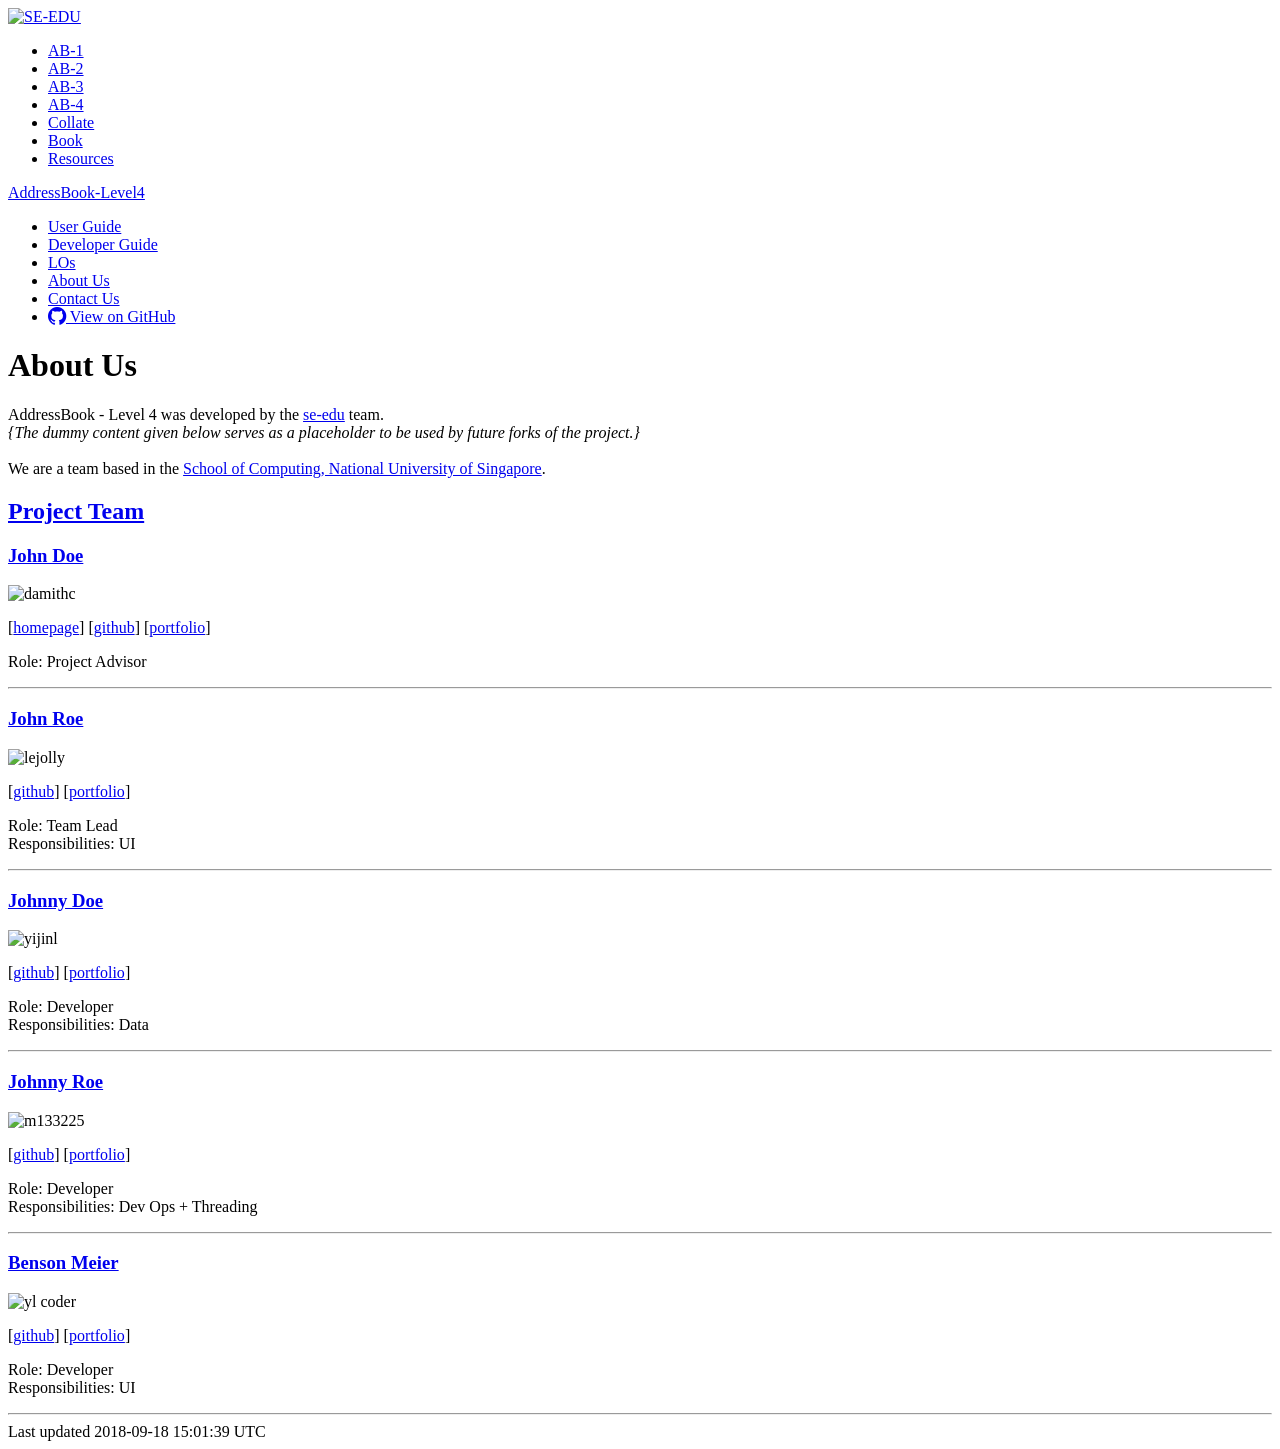
==== AboutUs.html @ c20f5976 "Rebuild pages at 7042d7bbf58ff9b0f7e47817383a716bb10c1d34" ====
<!DOCTYPE html><html lang="en"><head><meta charset="UTF-8"><!--[if IE]><meta http-equiv="X-UA-Compatible" content="IE=edge"><![endif]--><meta name="viewport" content="width=device-width, initial-scale=1.0"><meta name="generator" content="Asciidoctor 1.5.6.1"><title>About Us</title><link rel="stylesheet" href="stylesheets/gh-pages.css">
<link rel="stylesheet" href="https://cdnjs.cloudflare.com/ajax/libs/font-awesome/4.5.0/css/font-awesome.min.css">
<link rel="stylesheet" href="stylesheets/coderay-asciidoctor.css"></head><body class="article"><div id="seedu-header"><nav class="navbar navbar-lg navbar-light bg-lighter"><div class="container"><a class="navbar-brand" href="https://se-edu.github.io/"><img src="images/SeEduLogo.png" alt="SE-EDU"></a><ul class="navbar-nav"><li class="nav-item"><a class="nav-link" href="https://se-edu.github.io/addressbook-level1">AB-1</a></li><li class="nav-item"><a class="nav-link" href="https://se-edu.github.io/addressbook-level2">AB-2</a></li><li class="nav-item"><a class="nav-link" href="https://se-edu.github.io/addressbook-level3">AB-3</a></li><li class="nav-item"><a class="nav-link active" href="index.html">AB-4</a></li><li class="nav-item"><a class="nav-link" href="https://se-edu.github.io/collate">Collate</a></li><li class="nav-item"><a class="nav-link" href="https://se-edu.github.io/se-book">Book</a></li><li class="nav-item"><a class="nav-link" href="https://se-edu.github.io/learningresources">Resources</a></li></ul></div></nav></div><div id="site-header"><nav class="navbar navbar-light bg-light"><div class="container"><a class="navbar-brand" href="index.html">AddressBook-Level4</a><ul class="navbar-nav"><li class="nav-item"><a class="nav-link" href="UserGuide.html">User Guide</a></li><li class="nav-item"><a class="nav-link" href="DeveloperGuide.html">Developer Guide</a></li><li class="nav-item"><a class="nav-link" href="LearningOutcomes.html">LOs</a></li><li class="nav-item"><a class="nav-link active" href="AboutUs.html">About Us</a></li><li class="nav-item"><a class="nav-link" href="ContactUs.html">Contact Us</a></li><li class="navitem"><a class="nav-link" href="https://github.com/se-edu/addressbook-level4"><span class="fa fa-github fa-lg" aria-hidden="true"></span>&nbsp;View on GitHub</a></li></ul></div></nav></div><div id="header"><h1>About Us</h1></div><div id="content"><div id="preamble">
<div class="sectionbody">
<div class="paragraph">
<p>AddressBook - Level 4 was developed by the <a href="https://se-edu.github.io/docs/Team.html">se-edu</a> team.<br>
<em>{The dummy content given below serves as a placeholder to be used by future forks of the project.}</em><br>
<br>
We are a team based in the <a href="http://www.comp.nus.edu.sg">School of Computing, National University of Singapore</a>.</p>
</div>
</div>
</div>
<div class="sect1">
<h2 id="project-team"><a class="link" href="#project-team">Project Team</a></h2>
<div class="sectionbody">
<div class="sect2">
<h3 id="john-doe"><a class="link" href="#john-doe">John Doe</a></h3>
<div class="imageblock" style="text-align: left">
<div class="content">
<img src="images/damithc.jpg" alt="damithc" width="150">
</div>
</div>
<div class="paragraph">
<p>[<a href="http://www.comp.nus.edu.sg/~damithch">homepage</a>] [<a href="https://github.com/damithc">github</a>] [<a href="team/johndoe.html">portfolio</a>]</p>
</div>
<div class="paragraph">
<p>Role: Project Advisor</p>
</div>
<hr>
</div>
<div class="sect2">
<h3 id="john-roe"><a class="link" href="#john-roe">John Roe</a></h3>
<div class="imageblock" style="text-align: left">
<div class="content">
<img src="images/lejolly.jpg" alt="lejolly" width="150">
</div>
</div>
<div class="paragraph">
<p>[<a href="http://github.com/lejolly">github</a>] [<a href="team/johndoe.html">portfolio</a>]</p>
</div>
<div class="paragraph">
<p>Role: Team Lead<br>
Responsibilities: UI</p>
</div>
<hr>
</div>
<div class="sect2">
<h3 id="johnny-doe"><a class="link" href="#johnny-doe">Johnny Doe</a></h3>
<div class="imageblock" style="text-align: left">
<div class="content">
<img src="images/yijinl.jpg" alt="yijinl" width="150">
</div>
</div>
<div class="paragraph">
<p>[<a href="http://github.com/yijinl">github</a>] [<a href="team/johndoe.html">portfolio</a>]</p>
</div>
<div class="paragraph">
<p>Role: Developer<br>
Responsibilities: Data</p>
</div>
<hr>
</div>
<div class="sect2">
<h3 id="johnny-roe"><a class="link" href="#johnny-roe">Johnny Roe</a></h3>
<div class="imageblock" style="text-align: left">
<div class="content">
<img src="images/m133225.jpg" alt="m133225" width="150">
</div>
</div>
<div class="paragraph">
<p>[<a href="http://github.com/m133225">github</a>] [<a href="team/johndoe.html">portfolio</a>]</p>
</div>
<div class="paragraph">
<p>Role: Developer<br>
Responsibilities: Dev Ops + Threading</p>
</div>
<hr>
</div>
<div class="sect2">
<h3 id="benson-meier"><a class="link" href="#benson-meier">Benson Meier</a></h3>
<div class="imageblock" style="text-align: left">
<div class="content">
<img src="images/yl_coder.jpg" alt="yl coder" width="150">
</div>
</div>
<div class="paragraph">
<p>[<a href="http://github.com/yl-coder">github</a>] [<a href="team/johndoe.html">portfolio</a>]</p>
</div>
<div class="paragraph">
<p>Role: Developer<br>
Responsibilities: UI</p>
</div>
<hr>
</div>
</div>
</div></div><div id="footer"><div class="container"><div id="footer-text">Last updated 2018-09-18 15:01:39 UTC</div></div></div></body></html>
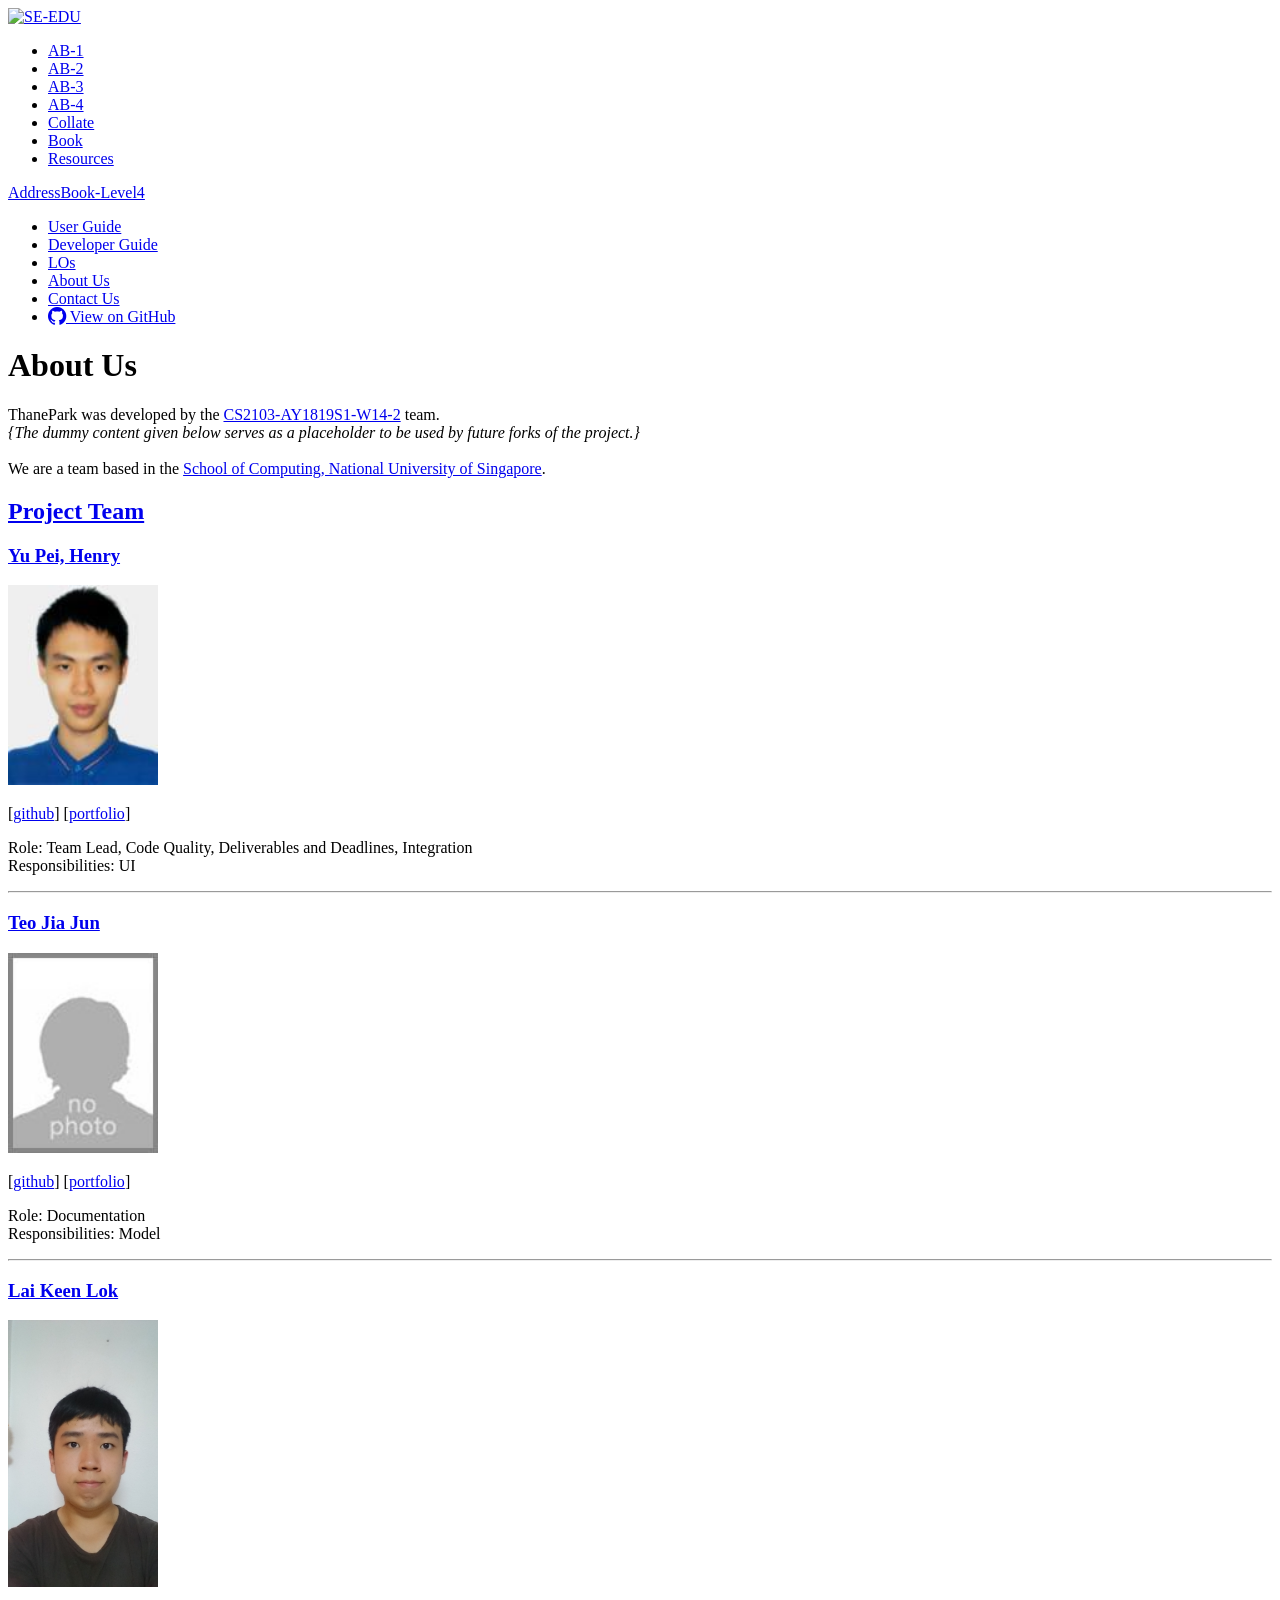
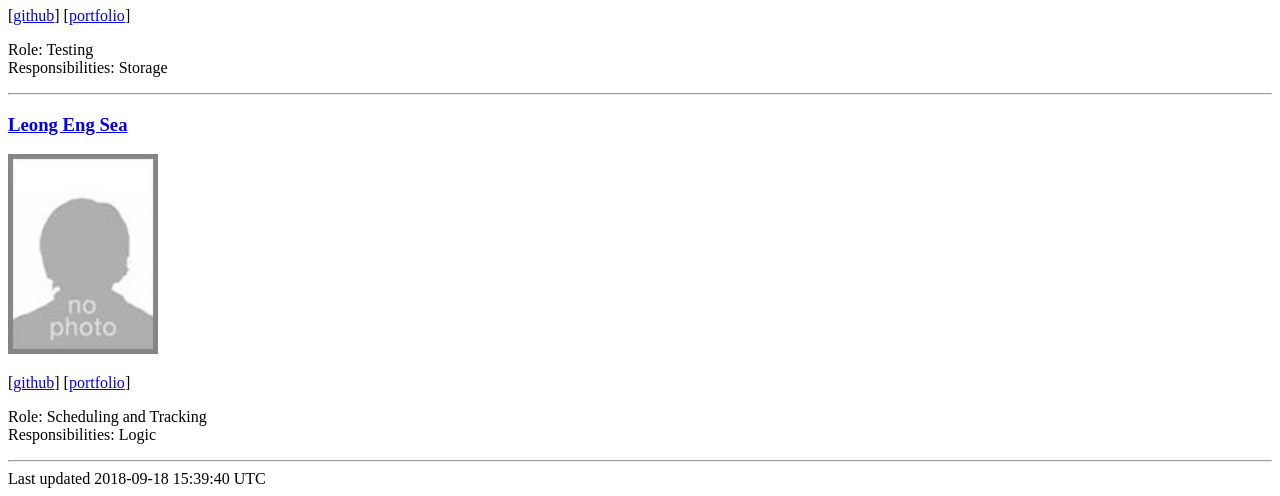
==== commit d2155ebd: "Rebuild pages at ae194614a555263f2c61596658b55d890d5e3de2" ====
--- a/AboutUs.html
+++ b/AboutUs.html
@@ -3,7 +3,7 @@
 <link rel="stylesheet" href="stylesheets/coderay-asciidoctor.css"></head><body class="article"><div id="seedu-header"><nav class="navbar navbar-lg navbar-light bg-lighter"><div class="container"><a class="navbar-brand" href="https://se-edu.github.io/"><img src="images/SeEduLogo.png" alt="SE-EDU"></a><ul class="navbar-nav"><li class="nav-item"><a class="nav-link" href="https://se-edu.github.io/addressbook-level1">AB-1</a></li><li class="nav-item"><a class="nav-link" href="https://se-edu.github.io/addressbook-level2">AB-2</a></li><li class="nav-item"><a class="nav-link" href="https://se-edu.github.io/addressbook-level3">AB-3</a></li><li class="nav-item"><a class="nav-link active" href="index.html">AB-4</a></li><li class="nav-item"><a class="nav-link" href="https://se-edu.github.io/collate">Collate</a></li><li class="nav-item"><a class="nav-link" href="https://se-edu.github.io/se-book">Book</a></li><li class="nav-item"><a class="nav-link" href="https://se-edu.github.io/learningresources">Resources</a></li></ul></div></nav></div><div id="site-header"><nav class="navbar navbar-light bg-light"><div class="container"><a class="navbar-brand" href="index.html">AddressBook-Level4</a><ul class="navbar-nav"><li class="nav-item"><a class="nav-link" href="UserGuide.html">User Guide</a></li><li class="nav-item"><a class="nav-link" href="DeveloperGuide.html">Developer Guide</a></li><li class="nav-item"><a class="nav-link" href="LearningOutcomes.html">LOs</a></li><li class="nav-item"><a class="nav-link active" href="AboutUs.html">About Us</a></li><li class="nav-item"><a class="nav-link" href="ContactUs.html">Contact Us</a></li><li class="navitem"><a class="nav-link" href="https://github.com/se-edu/addressbook-level4"><span class="fa fa-github fa-lg" aria-hidden="true"></span>&nbsp;View on GitHub</a></li></ul></div></nav></div><div id="header"><h1>About Us</h1></div><div id="content"><div id="preamble">
 <div class="sectionbody">
 <div class="paragraph">
-<p>AddressBook - Level 4 was developed by the <a href="https://se-edu.github.io/docs/Team.html">se-edu</a> team.<br>
+<p>ThanePark was developed by the <a href="https://github.com/CS2103-AY1819S1-W14-2">CS2103-AY1819S1-W14-2</a> team.<br>
 <em>{The dummy content given below serves as a placeholder to be used by future forks of the project.}</em><br>
 <br>
 We are a team based in the <a href="http://www.comp.nus.edu.sg">School of Computing, National University of Singapore</a>.</p>
@@ -14,83 +14,68 @@
 <h2 id="project-team"><a class="link" href="#project-team">Project Team</a></h2>
 <div class="sectionbody">
 <div class="sect2">
-<h3 id="john-doe"><a class="link" href="#john-doe">John Doe</a></h3>
+<h3 id="yu-pei-henry"><a class="link" href="#yu-pei-henry">Yu Pei, Henry</a></h3>
 <div class="imageblock" style="text-align: left">
 <div class="content">
-<img src="images/damithc.jpg" alt="damithc" width="150">
+<img src="images/yupeihenry.jpg" alt="yupeihenry" width="150">
 </div>
 </div>
 <div class="paragraph">
-<p>[<a href="http://www.comp.nus.edu.sg/~damithch">homepage</a>] [<a href="https://github.com/damithc">github</a>] [<a href="team/johndoe.html">portfolio</a>]</p>
+<p>[<a href="https://github.com/YuPeiHenry">github</a>] [<a href="team/johndoe.html">portfolio</a>]</p>
 </div>
 <div class="paragraph">
-<p>Role: Project Advisor</p>
-</div>
-<hr>
-</div>
-<div class="sect2">
-<h3 id="john-roe"><a class="link" href="#john-roe">John Roe</a></h3>
-<div class="imageblock" style="text-align: left">
-<div class="content">
-<img src="images/lejolly.jpg" alt="lejolly" width="150">
-</div>
-</div>
-<div class="paragraph">
-<p>[<a href="http://github.com/lejolly">github</a>] [<a href="team/johndoe.html">portfolio</a>]</p>
-</div>
-<div class="paragraph">
-<p>Role: Team Lead<br>
+<p>Role: Team Lead, Code Quality, Deliverables and Deadlines, Integration<br>
 Responsibilities: UI</p>
 </div>
 <hr>
 </div>
 <div class="sect2">
-<h3 id="johnny-doe"><a class="link" href="#johnny-doe">Johnny Doe</a></h3>
+<h3 id="teo-jia-jun"><a class="link" href="#teo-jia-jun">Teo Jia Jun</a></h3>
 <div class="imageblock" style="text-align: left">
 <div class="content">
-<img src="images/yijinl.jpg" alt="yijinl" width="150">
+<img src="images/jiajunteo.jpg" alt="jiajunteo" width="150">
 </div>
 </div>
 <div class="paragraph">
-<p>[<a href="http://github.com/yijinl">github</a>] [<a href="team/johndoe.html">portfolio</a>]</p>
+<p>[<a href="https://github.com/jiajunteo">github</a>] [<a href="team/johndoe.html">portfolio</a>]</p>
 </div>
 <div class="paragraph">
-<p>Role: Developer<br>
-Responsibilities: Data</p>
+<p>Role: Documentation<br>
+Responsibilities: Model</p>
 </div>
 <hr>
 </div>
 <div class="sect2">
-<h3 id="johnny-roe"><a class="link" href="#johnny-roe">Johnny Roe</a></h3>
+<h3 id="lai-keen-lok"><a class="link" href="#lai-keen-lok">Lai Keen Lok</a></h3>
 <div class="imageblock" style="text-align: left">
 <div class="content">
-<img src="images/m133225.jpg" alt="m133225" width="150">
+<img src="images/keenlok.jpg" alt="keenlok" width="150">
 </div>
 </div>
 <div class="paragraph">
-<p>[<a href="http://github.com/m133225">github</a>] [<a href="team/johndoe.html">portfolio</a>]</p>
+<p>[<a href="https://github.com/keenlok">github</a>] [<a href="team/johndoe.html">portfolio</a>]</p>
 </div>
 <div class="paragraph">
-<p>Role: Developer<br>
-Responsibilities: Dev Ops + Threading</p>
+<p>Role: Testing<br>
+Responsibilities: Storage</p>
 </div>
 <hr>
 </div>
 <div class="sect2">
-<h3 id="benson-meier"><a class="link" href="#benson-meier">Benson Meier</a></h3>
+<h3 id="leong-eng-sea"><a class="link" href="#leong-eng-sea">Leong Eng Sea</a></h3>
 <div class="imageblock" style="text-align: left">
 <div class="content">
-<img src="images/yl_coder.jpg" alt="yl coder" width="150">
+<img src="images/leongengsea.jpg" alt="leongengsea" width="150">
 </div>
 </div>
 <div class="paragraph">
-<p>[<a href="http://github.com/yl-coder">github</a>] [<a href="team/johndoe.html">portfolio</a>]</p>
+<p>[<a href="https://github.com/leongengsea">github</a>] [<a href="team/johndoe.html">portfolio</a>]</p>
 </div>
 <div class="paragraph">
-<p>Role: Developer<br>
-Responsibilities: UI</p>
+<p>Role: Scheduling and Tracking<br>
+Responsibilities: Logic</p>
 </div>
 <hr>
 </div>
 </div>
-</div></div><div id="footer"><div class="container"><div id="footer-text">Last updated 2018-09-18 15:01:39 UTC</div></div></div></body></html>+</div></div><div id="footer"><div class="container"><div id="footer-text">Last updated 2018-09-18 15:39:40 UTC</div></div></div></body></html>
